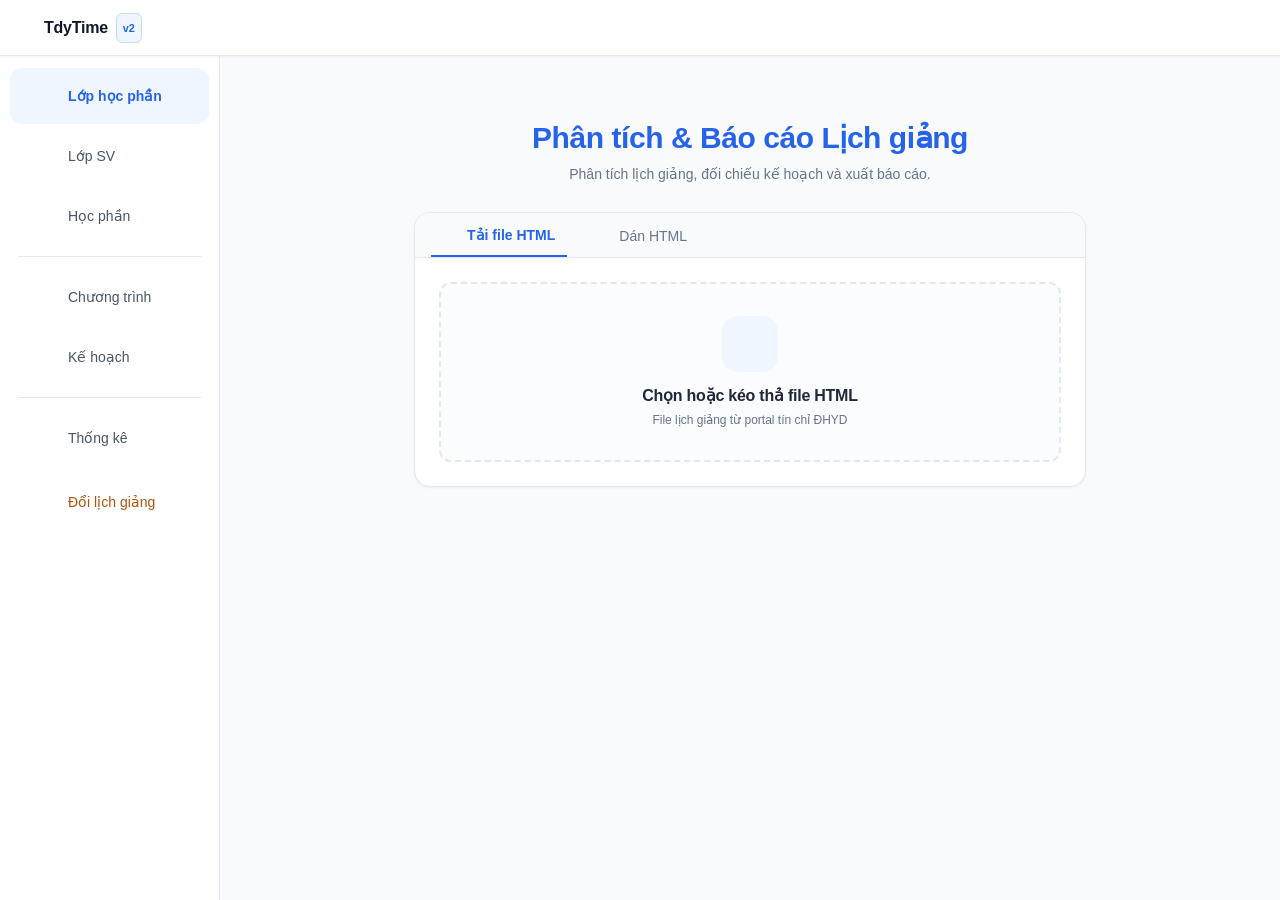
==== index.html @ 6b24b08f "v02" ====
<!DOCTYPE html>
<html class="light" lang="vi">
<head>
<meta charset="utf-8">
<meta content="width=device-width, initial-scale=1.0" name="viewport">
<title>TdyTime - Phân tích & Báo cáo Lịch giảng</title>
<!-- Content-Security-Policy (SEC-04): Zero External CDN Execution -->
<meta http-equiv="Content-Security-Policy" content="default-src 'self'; script-src 'self' 'unsafe-inline' 'unsafe-eval'; style-src 'self' 'unsafe-inline' https://fonts.googleapis.com; font-src 'self' data: https://fonts.gstatic.com; img-src 'self' data: blob:; connect-src 'self' blob:; object-src 'none'; base-uri 'self';">
<!-- SheetJS for Excel export/import (Local Offline) -->
<script src="vendor/xlsx.full.min.js"></script>
<!-- ExcelJS for Styled Excel export (Local Offline) -->
<script src="vendor/exceljs.min.js"></script>
<!-- Lucide Icons (Local Offline Standard) -->
<script src="vendor/lucide.min.js"></script>
<link href="https://fonts.googleapis.com/css2?family=Material+Symbols+Outlined:wght,FILL@100..700,0..1&display=swap" rel="stylesheet">
<!-- TdyTime Native Typography: Be Vietnam Pro + Montserrat + JetBrains Mono -->
<link href="https://fonts.googleapis.com/css2?family=Be+Vietnam+Pro:wght@400;500;600;700&family=Montserrat:wght@500;600;700;800&family=JetBrains+Mono:wght@400;500&display=swap" rel="stylesheet">
<!-- Compiled Tailwind CSS (PERF-01: Zero-JIT Offline) -->
<link rel="stylesheet" href="css/tailwind.min.css">
<link rel="stylesheet" href="css/style.css">
</head>
<body class="bg-slate-50 dark:bg-slate-950 min-h-screen flex flex-col text-slate-800 dark:text-slate-100 sidebar-expanded antialiased" id="app-body">
<!-- Top Navigation Header (h-14, 56px) -->
<header class="bg-white dark:bg-slate-900 h-14 w-full sticky top-0 z-50 border-b border-slate-200 dark:border-slate-800 shadow-sm flex justify-between items-center px-4">
    <div class="flex items-center gap-3 h-full">
        <button class="p-2 rounded-full hover:bg-slate-100 dark:hover:bg-slate-800 text-slate-500 transition-colors focus-visible:ring-2 focus-visible:ring-blue-500 focus-visible:outline-none" aria-label="Thu gọn hoặc mở rộng thanh điều hướng" onclick="document.getElementById('app-body').classList.toggle('sidebar-expanded'); document.getElementById('app-body').classList.toggle('sidebar-collapsed');">
            <i data-lucide="menu" class="w-5 h-5" aria-hidden="true"></i>
        </button>
        <div class="flex items-center gap-2">
            <span class="font-heading font-bold text-slate-900 dark:text-white tracking-tight whitespace-nowrap text-base flex items-center gap-2">
                TdyTime <span class="bg-blue-50 dark:bg-blue-950/60 text-blue-600 dark:text-blue-400 text-[11px] px-1.5 py-0.5 rounded-md font-semibold border border-blue-200 dark:border-blue-900">v2</span>
            </span>
        </div>
    </div>
    
    <div class="flex items-center">
        <div class="flex items-center gap-2 header-info pl-2" id="headerInfo" style="display: none;">
            <span class="text-xs text-slate-700 dark:text-slate-200 bg-slate-100 dark:bg-slate-800 px-2.5 py-1 rounded-lg border border-slate-200 dark:border-slate-700 font-semibold hidden sm:inline" id="headerTeacherName">GV: --</span>
            <span class="text-xs text-emerald-700 dark:text-emerald-400 bg-emerald-50 dark:bg-emerald-950/40 px-2.5 py-1 rounded-lg border border-emerald-200 dark:border-emerald-800 font-medium hidden sm:inline" id="headerSemesterText">Năm học: -- • HK--</span>
        </div>
    </div>

    <div class="flex items-center gap-2 shrink-0">
        <button class="p-2 rounded-full hover:bg-slate-100 dark:hover:bg-slate-800 text-slate-500 dark:text-slate-400 transition-colors active:scale-95 duration-150 focus-visible:ring-2 focus-visible:ring-blue-500 focus-visible:outline-none" aria-label="Chuyển đổi giao diện sáng/tối" onclick="document.documentElement.classList.toggle('dark')">
            <i data-lucide="moon" class="w-5 h-5 dark:hidden" aria-hidden="true"></i>
            <i data-lucide="sun" class="w-5 h-5 hidden dark:block" aria-hidden="true"></i>
        </button>
    </div>
</header>

<!-- Main Layout -->
<div class="flex-grow flex w-full max-w-full overflow-hidden">
    <!-- Sidebar (Strict Vertical Icon Alignment, Delta X = 0px) -->
    <aside class="sidebar bg-white dark:bg-slate-900 border-r border-slate-200 dark:border-slate-800 flex flex-col shrink-0 overflow-hidden relative z-20 py-3 justify-between" aria-label="Điều hướng chính">
        <nav class="flex flex-col gap-1 overflow-y-auto flex-1 min-h-0 px-2.5 custom-scrollbar" id="sideListContainer">
            <a class="nav-item text-slate-600 dark:text-slate-400 group active mode-tab focus-visible:ring-2 focus-visible:ring-blue-500 focus-visible:outline-none" data-mode="classes" href="#" title="Lớp học phần">
                <div class="icon-box"><i data-lucide="layers" class="w-5 h-5" aria-hidden="true"></i></div>
                <span class="sidebar-text">Lớp học phần</span>
            </a>
            <a class="nav-item text-slate-600 dark:text-slate-400 group mode-tab focus-visible:ring-2 focus-visible:ring-blue-500 focus-visible:outline-none" data-mode="students" href="#" title="Lớp SV">
                <div class="icon-box"><i data-lucide="users" class="w-5 h-5" aria-hidden="true"></i></div>
                <span class="sidebar-text">Lớp SV</span>
            </a>
            <a class="nav-item text-slate-600 dark:text-slate-400 group mode-tab focus-visible:ring-2 focus-visible:ring-blue-500 focus-visible:outline-none" data-mode="subjects" href="#" title="Học phần">
                <div class="icon-box"><i data-lucide="book-open" class="w-5 h-5" aria-hidden="true"></i></div>
                <span class="sidebar-text">Học phần</span>
            </a>
            
            <div class="my-2 border-t border-slate-200 dark:border-slate-800 mx-2"></div>
            
            <a class="nav-item text-slate-600 dark:text-slate-400 group mode-tab focus-visible:ring-2 focus-visible:ring-blue-500 focus-visible:outline-none" data-mode="curriculum" href="#" title="Chương trình">
                <div class="icon-box"><i data-lucide="graduation-cap" class="w-5 h-5" aria-hidden="true"></i></div>
                <span class="sidebar-text">Chương trình</span>
            </a>
            <a class="nav-item text-slate-600 dark:text-slate-400 group mode-tab focus-visible:ring-2 focus-visible:ring-blue-500 focus-visible:outline-none" data-mode="schedule" href="#" title="Kế hoạch">
                <div class="icon-box"><i data-lucide="calendar-check" class="w-5 h-5" aria-hidden="true"></i></div>
                <span class="sidebar-text">Kế hoạch</span>
            </a>
            
            <div class="my-2 border-t border-slate-200 dark:border-slate-800 mx-2"></div>
            
            <a class="nav-item text-slate-600 dark:text-slate-400 group mode-tab focus-visible:ring-2 focus-visible:ring-blue-500 focus-visible:outline-none" data-mode="statistics" href="#" title="Thống kê">
                <div class="icon-box"><i data-lucide="bar-chart-3" class="w-5 h-5" aria-hidden="true"></i></div>
                <span class="sidebar-text">Thống kê</span>
            </a>

            <!-- Reset Button ngay dưới nút Thống kê -->
            <button class="nav-item text-amber-700 hover:bg-amber-50 dark:text-amber-400 dark:hover:bg-amber-950/40 font-medium text-sm hidden focus-visible:ring-2 focus-visible:ring-amber-500 focus-visible:outline-none mt-1" id="btnResetFile" aria-label="Đổi file lịch giảng khác" title="Đổi lịch giảng">
                <div class="icon-box"><i data-lucide="refresh-cw" class="w-5 h-5" aria-hidden="true"></i></div>
                <span class="sidebar-text">Đổi lịch giảng</span>
            </button>
        </nav>
    </aside>

    <!-- Sub-menu (Column 2) -->
    <aside id="subMenuPanel" class="w-[340px] flex-shrink-0 border-r border-slate-200 dark:border-slate-800 bg-white dark:bg-slate-900 hidden flex-col h-screen overflow-hidden" aria-label="Danh sách phân mục">
        <div class="p-4 border-b border-slate-200 dark:border-slate-800 shrink-0">
            <h2 id="subMenuTitle" class="font-heading font-bold text-base text-slate-800 dark:text-slate-100 line-clamp-1 text-balance">Danh sách</h2>
        </div>
        <div id="subMenuList" class="flex-1 overflow-y-auto p-3 flex flex-col gap-1.5 custom-scrollbar">
            <!-- Sub-menu items injected via JS -->
        </div>
    </aside>

    <!-- Workspace (Column 3) -->
    <main class="flex-1 overflow-y-auto bg-slate-50 dark:bg-slate-950 p-6 flex flex-col gap-4 relative z-0 custom-scrollbar">
        <!-- Hidden container for dynamic list (to prevent JS errors) -->
        <div id="dynamicSidebarList" style="display: none;"></div>
        
        <!-- Upload Section -->
        <section id="uploadSection" class="w-full max-w-2xl mx-auto flex flex-col gap-6 mt-10">
            <div class="text-center mb-1">
                <h1 class="text-2xl md:text-3xl font-bold font-heading text-blue-600 dark:text-blue-400 text-balance tracking-tight">Phân tích & Báo cáo Lịch giảng</h1>
                <p class="text-slate-500 dark:text-slate-400 mt-2 text-sm text-balance">Phân tích lịch giảng, đối chiếu kế hoạch và xuất báo cáo.</p>
            </div>
            
            <!-- Banner quay lại nếu bấm nhầm Đổi lịch giảng -->
            <div id="bannerReturnToActive" class="hidden p-3.5 bg-blue-50 dark:bg-blue-950/40 border border-blue-200 dark:border-blue-900 rounded-2xl flex items-center justify-between gap-3">
                <div class="flex items-center gap-2.5 text-xs text-blue-800 dark:text-blue-300">
                    <i data-lucide="info" class="w-4 h-4 text-blue-600 dark:text-blue-400 shrink-0"></i>
                    <span>Lịch giảng hiện tại vẫn được giữ an toàn. Bạn có thể nhấn nút bên phải hoặc chọn tab ở thanh bên để quay lại.</span>
                </div>
                <button id="btnReturnToActive" type="button" class="px-3.5 py-1.5 bg-blue-600 hover:bg-blue-700 text-white rounded-full text-xs font-semibold shrink-0 transition-colors shadow-sm flex items-center gap-1.5 focus-visible:ring-2 focus-visible:ring-blue-500 focus-visible:outline-none">
                    <i data-lucide="arrow-left" class="w-3.5 h-3.5"></i> Quay lại
                </button>
            </div>
            
            <div class="border border-slate-200 dark:border-slate-800 rounded-2xl bg-white dark:bg-slate-900 shadow-sm overflow-hidden">
                <div class="flex border-b border-slate-200 dark:border-slate-800 bg-slate-50 dark:bg-slate-900/50 px-4 pt-3 gap-4" role="tablist">
                    <button id="tabUploadFile" role="tab" aria-selected="true" class="font-semibold text-sm text-blue-600 dark:text-blue-400 border-b-2 border-blue-600 dark:border-blue-400 pb-2.5 px-3 flex items-center gap-2 focus-visible:ring-2 focus-visible:ring-blue-500 focus-visible:outline-none">
                        <i data-lucide="upload" class="w-4 h-4" aria-hidden="true"></i> Tải file HTML
                    </button>
                    <button id="tabPasteData" role="tab" aria-selected="false" class="font-medium text-sm text-slate-500 hover:text-blue-600 dark:text-slate-400 dark:hover:text-blue-400 pb-2.5 px-3 flex items-center gap-2 focus-visible:ring-2 focus-visible:ring-blue-500 focus-visible:outline-none">
                        <i data-lucide="clipboard" class="w-4 h-4" aria-hidden="true"></i> Dán HTML
                    </button>
                </div>
                
                <div class="p-6">
                    <!-- Panel: Upload File -->
                    <div id="panelUploadFile" role="button" tabindex="0" aria-label="Nhấn để tải lên tệp lịch giảng HTML" class="flex flex-col items-center justify-center p-8 border-2 border-dashed border-slate-200 dark:border-slate-700 hover:border-blue-500 dark:hover:border-blue-400 rounded-xl cursor-pointer transition-colors bg-slate-50/50 dark:bg-slate-900/50 focus-visible:ring-2 focus-visible:ring-blue-500 focus-visible:outline-none" onclick="document.getElementById('fileInput').click()">
                        <input type="file" id="fileInput" class="hidden" accept=".html,.htm" aria-label="Tải lên tệp lịch giảng HTML">
                        <div class="w-14 h-14 rounded-2xl bg-blue-50 dark:bg-blue-950/60 text-blue-600 dark:text-blue-400 flex items-center justify-center mb-3">
                            <i data-lucide="file-code" class="w-8 h-8" aria-hidden="true"></i>
                        </div>
                        <h3 class="font-heading font-bold text-base text-slate-800 dark:text-slate-100 mb-1 text-balance">Chọn hoặc kéo thả file HTML</h3>
                        <p class="text-xs text-slate-500 dark:text-slate-400 text-balance">File lịch giảng từ portal tín chỉ ĐHYD</p>
                    </div>

                    <!-- Panel: Paste Data -->
                    <div id="panelPasteData" class="hidden flex flex-col">
                        <label for="txtPasteHtml" class="sr-only">Nội dung mã nguồn HTML lịch giảng</label>
                        <textarea id="txtPasteHtml" aria-label="Dán mã nguồn HTML lịch giảng" spellcheck="false" autocomplete="off" class="w-full h-48 p-3 rounded-xl border border-slate-200 dark:border-slate-700 text-sm focus:ring-2 focus:ring-blue-500 focus:border-blue-500 font-mono bg-white dark:bg-slate-900 text-slate-800 dark:text-slate-100" placeholder="Dán HTML từ portal (Ctrl+A → Ctrl+C)…"></textarea>
                        <div class="mt-4 flex justify-end">
                            <button id="btnProcessPaste" class="px-5 py-2.5 bg-blue-600 hover:bg-blue-700 text-white rounded-full text-sm font-semibold flex items-center gap-2 transition-colors focus-visible:ring-2 focus-visible:ring-blue-500 focus-visible:outline-none shadow-sm">
                                <i data-lucide="sparkles" class="w-4 h-4" aria-hidden="true"></i> Phân tích lịch giảng
                            </button>
                        </div>
                    </div>
                </div>
            </div>
        </section>

        <!-- Workspace Container (Shown after upload) -->
        <div id="workspaceContainer" class="hidden flex-col gap-6 h-full">

            <!-- View 1: Schedule Tables (Classes, Students, Subjects) -->
            <div id="classScheduleView" class="hidden flex-col h-full w-full">
                <div class="overflow-auto flex-grow w-full pb-8 custom-scrollbar">
                    <div id="scheduleTablesContainer" class="flex flex-col gap-6">
                        <!-- Injected via JS -->
                    </div>
                </div>
            </div>
            
            <!-- Curriculum View (Tab 4) -->
            <!-- Curriculum View (Tab 4) -->
            <div id="curriculumView" class="hidden flex-col gap-6 w-full max-w-6xl mx-auto">
                
                <!-- Context Header: Thông tin & Nút tiện ích -->
                <div class="bg-gradient-to-r from-blue-50/80 via-white to-slate-50/80 dark:from-slate-900 dark:via-slate-900 dark:to-slate-800/80 border border-blue-100 dark:border-slate-800 rounded-2xl p-4 shadow-sm flex flex-col md:flex-row md:items-center justify-between gap-3">
                    <div class="flex items-start md:items-center gap-3">
                        <div class="w-10 h-10 rounded-xl bg-blue-600/10 text-blue-600 dark:bg-blue-400/10 dark:text-blue-400 flex items-center justify-center shrink-0">
                            <i data-lucide="book-open" class="w-5 h-5" aria-hidden="true"></i>
                        </div>
                        <div>
                            <h2 class="font-heading font-bold text-base text-slate-900 dark:text-white">Đối chiếu Chương trình khung</h2>
                            <p class="text-xs text-slate-500 dark:text-slate-400">Nạp đề cương bài học để đối chiếu và liên kết với các học phần trong lịch giảng.</p>
                        </div>
                    </div>
                    <div class="flex items-center gap-2 shrink-0">
                        <button id="btnLoadDemoSyllabus" class="py-1.5 px-3.5 bg-white dark:bg-slate-800 hover:bg-blue-50 dark:hover:bg-slate-700 text-blue-600 dark:text-blue-400 border border-blue-200 dark:border-blue-900/60 rounded-full font-medium text-xs flex items-center gap-1.5 transition-all shadow-2xs active:scale-95 focus-visible:ring-2 focus-visible:ring-blue-500 focus-visible:outline-none" title="Nạp dữ liệu chương trình khung mẫu để kiểm tra nhanh">
                            <i data-lucide="sparkles" class="w-3.5 h-3.5" aria-hidden="true"></i> Nạp dữ liệu mẫu
                        </button>
                        <button id="btnDownloadSyllabusTemplate" class="py-1.5 px-3.5 bg-white dark:bg-slate-800 hover:bg-slate-50 dark:hover:bg-slate-700 text-slate-700 dark:text-slate-300 border border-slate-200 dark:border-slate-700 rounded-full font-medium text-xs flex items-center gap-1.5 transition-all shadow-2xs active:scale-95 focus-visible:ring-2 focus-visible:ring-blue-500 focus-visible:outline-none" title="Tải mẫu bảng Excel chương trình khung">
                            <i data-lucide="download" class="w-3.5 h-3.5" aria-hidden="true"></i> Tải file mẫu
                        </button>
                    </div>
                </div>

                <!-- Subject Pills: Các học phần trong lịch giảng cần khớp -->
                <div class="bg-white dark:bg-slate-900 border border-slate-200 dark:border-slate-800 rounded-2xl p-4 shadow-sm flex flex-col gap-2">
                    <div class="flex items-center justify-between">
                        <span class="text-xs font-semibold text-slate-700 dark:text-slate-300 uppercase tracking-wider font-heading flex items-center gap-1.5">
                            <i data-lucide="layers" class="w-3.5 h-3.5 text-blue-600 dark:text-blue-400"></i> Học phần cần liên kết từ Lịch giảng
                        </span>
                        <span class="text-[11px] text-slate-400 dark:text-slate-500">Tự động nhận diện từ file đã tải</span>
                    </div>
                    <div id="timetableSubjectsPillList" class="flex flex-wrap items-center gap-2 pt-1">
                        <!-- Injected via JS: Chips of subjects -->
                    </div>
                </div>

                <!-- Data Input Editor Card -->
                <div class="bg-white dark:bg-slate-900 border border-slate-200 dark:border-slate-800 rounded-2xl shadow-sm overflow-hidden flex flex-col">
                    <!-- Editor Header Toolbar -->
                    <div class="px-4 py-2.5 bg-slate-50 dark:bg-slate-800/60 border-b border-slate-200 dark:border-slate-800 flex flex-wrap justify-between items-center gap-2">
                        <div class="flex items-center gap-2">
                            <span class="text-xs font-semibold text-slate-700 dark:text-slate-300">Cấu trúc các cột dán từ Excel:</span>
                            <div class="hidden sm:flex items-center gap-1 text-[11px] font-mono">
                                <span class="px-1.5 py-0.5 rounded bg-white dark:bg-slate-700 border border-slate-200 dark:border-slate-600 text-slate-600 dark:text-slate-300 font-num">STT</span>
                                <span class="text-slate-400">→</span>
                                <span class="px-1.5 py-0.5 rounded bg-white dark:bg-slate-700 border border-slate-200 dark:border-slate-600 text-slate-600 dark:text-slate-300">Tên bài học</span>
                                <span class="text-slate-400">→</span>
                                <span class="px-1.5 py-0.5 rounded bg-white dark:bg-slate-700 border border-slate-200 dark:border-slate-600 text-slate-600 dark:text-slate-300 font-num">LT</span>
                                <span class="text-slate-400">→</span>
                                <span class="px-1.5 py-0.5 rounded bg-white dark:bg-slate-700 border border-slate-200 dark:border-slate-600 text-slate-600 dark:text-slate-300 font-num">TH</span>
                                <span class="text-slate-400">→</span>
                                <span class="px-1.5 py-0.5 rounded bg-white dark:bg-slate-700 border border-slate-200 dark:border-slate-600 text-slate-600 dark:text-slate-300 font-num">Tổng</span>
                            </div>
                        </div>
                        <span id="syllabusLineCount" class="text-xs text-slate-400 dark:text-slate-500 font-num">0 dòng dữ liệu</span>
                    </div>

                    <!-- Textarea -->
                    <div class="relative">
                        <label for="txtPasteSyllabusGlobal" class="sr-only">Nội dung chương trình khung</label>
                        <textarea id="txtPasteSyllabusGlobal" aria-label="Dán dữ liệu chương trình khung từ Excel" spellcheck="false" autocomplete="off" class="w-full h-44 p-4 text-xs font-mono bg-slate-50/30 dark:bg-slate-950/40 text-slate-800 dark:text-slate-100 focus:outline-none focus:bg-white dark:focus:bg-slate-900 border-none transition-colors custom-scrollbar" placeholder="Dán bảng dữ liệu từ Excel vào đây...
Ví dụ:
Dịch tễ học - Thực hành Nghiên cứu khoa học
1	Bài 1. Đại cương về dịch tễ học	4	0	4
2	Bài 2. Các chỉ số thường dùng trong dịch tễ học	4	0	4
3	Bài 3. Thiết kế nghiên cứu và chọn mẫu	6	10	16"></textarea>
                    </div>

                    <!-- Editor Footer Toolbar -->
                    <div class="px-4 py-3 bg-white dark:bg-slate-900 border-t border-slate-200 dark:border-slate-800 flex flex-wrap justify-between items-center gap-3">
                        <p class="text-xs text-slate-500 dark:text-slate-400 flex items-center gap-1.5">
                            <i data-lucide="info" class="w-4 h-4 text-blue-500 shrink-0" aria-hidden="true"></i>
                            <span>Chọn bảng trong Excel, nhấn <kbd class="px-1.5 py-0.5 rounded bg-slate-100 dark:bg-slate-800 border border-slate-200 dark:border-slate-700 font-mono text-[10px]">Ctrl+C</kbd> rồi dán vào ô trên.</span>
                        </p>
                        <div class="flex items-center gap-2">
                            <button id="btnClearSyllabusText" class="px-3.5 py-2 text-xs font-medium text-slate-600 dark:text-slate-400 hover:text-slate-900 dark:hover:text-white rounded-full hover:bg-slate-100 dark:hover:bg-slate-800 transition-colors focus-visible:ring-2 focus-visible:ring-blue-500 focus-visible:outline-none">
                                Xóa nội dung
                            </button>
                            <button id="btnProcessSyllabusGlobal" class="py-2 px-5 bg-blue-600 hover:bg-blue-700 text-white rounded-full font-semibold text-xs flex items-center gap-1.5 transition-all shadow-sm active:scale-95 focus-visible:ring-2 focus-visible:ring-blue-500 focus-visible:outline-none">
                                <i data-lucide="sparkles" class="w-4 h-4" aria-hidden="true"></i> Phân tích & Nạp chương trình khung
                            </button>
                        </div>
                    </div>
                </div>
                
                <!-- List of parsed curriculums -->
                <div id="curriculumListContainer" class="flex flex-col gap-6 hidden">
                    <!-- Bảng 1: Các học phần và Liên kết chương trình khung -->
                    <div id="table1Container" class="bg-white dark:bg-slate-900 border border-slate-200 dark:border-slate-800 rounded-2xl shadow-sm overflow-hidden">
                        <div class="p-4 bg-slate-50/80 dark:bg-slate-800/50 border-b border-slate-200 dark:border-slate-800 flex flex-wrap justify-between items-center gap-3">
                            <div>
                                <h3 class="font-heading font-bold text-sm text-slate-800 dark:text-slate-100 flex items-center gap-2 text-balance">
                                    <i data-lucide="repeat" class="w-4 h-4 text-blue-600 dark:text-blue-400" aria-hidden="true"></i> Bảng 1. Đối chiếu học phần & chương trình khung
                                </h3>
                                <p class="text-xs text-slate-500 dark:text-slate-400 mt-0.5">Tự động nhận diện chữ viết tắt và gợi ý CTK phù hợp nhất. Có thể điều chỉnh thủ công.</p>
                            </div>
                            <span id="linkSummaryBadge" aria-live="polite" class="badge-semantic badge-saved text-xs font-num font-semibold"></span>
                        </div>
                        <div class="overflow-x-auto w-full">
                            <table class="w-full text-left border-collapse text-xs">
                                <thead class="bg-slate-100/80 dark:bg-slate-800/60 text-slate-600 dark:text-slate-300 font-semibold text-[11px] uppercase tracking-wider border-b border-slate-200 dark:border-slate-800">
                                    <tr>
                                        <th class="py-2.5 px-3 w-12 text-center font-num">STT</th>
                                        <th class="py-2.5 px-3 w-52">Học phần (Lịch giảng)</th>
                                        <th class="py-2.5 px-3">Chương trình khung liên kết</th>
                                        <th class="py-2.5 px-3 w-36 text-center">Độ khớp</th>
                                        <th class="py-2.5 px-3 w-16 text-center font-num">LT</th>
                                        <th class="py-2.5 px-3 w-16 text-center font-num">TH</th>
                                        <th class="py-2.5 px-3 w-16 text-center font-num">Tổng</th>
                                    </tr>
                                </thead>
                                <tbody id="table1Body" class="divide-y divide-slate-100 dark:divide-slate-800/60 bg-white dark:bg-slate-900 text-slate-700 dark:text-slate-300">
                                    <!-- Injected via JS -->
                                </tbody>
                            </table>
                        </div>
                    </div>

                    <!-- Bảng 2: Các học phần trong chương trình khung chưa có trong lịch giảng -->
                    <div id="table2Container" class="bg-white dark:bg-slate-900 border border-slate-200 dark:border-slate-800 rounded-2xl shadow-sm overflow-hidden hidden">
                        <div class="p-4 bg-slate-50/80 dark:bg-slate-800/50 border-b border-slate-200 dark:border-slate-800">
                            <h3 class="font-heading font-bold text-sm text-slate-700 dark:text-slate-300 flex items-center gap-2 text-balance">
                                <i data-lucide="info" class="w-4 h-4 text-amber-500" aria-hidden="true"></i> Bảng 2. Chương trình khung chưa có trong lịch giảng kỳ này
                            </h3>
                            <p class="text-xs text-slate-500 dark:text-slate-400 mt-0.5">Các môn học trong CTK đã nạp nhưng không có phân công dạy trong kỳ hiện tại.</p>
                        </div>
                        <div class="overflow-x-auto w-full">
                            <table class="w-full text-left border-collapse text-xs">
                                <thead class="bg-slate-100/80 dark:bg-slate-800/60 text-slate-600 dark:text-slate-300 font-semibold text-[11px] uppercase tracking-wider border-b border-slate-200 dark:border-slate-800">
                                    <tr>
                                        <th class="py-2.5 px-3 w-12 text-center font-num">STT</th>
                                        <th class="py-2.5 px-3">Tên học phần CTK</th>
                                        <th class="py-2.5 px-3 w-20 text-center font-num">Số bài</th>
                                        <th class="py-2.5 px-3 w-16 text-center font-num">LT</th>
                                        <th class="py-2.5 px-3 w-16 text-center font-num">TH</th>
                                        <th class="py-2.5 px-3 w-16 text-center font-num">Tổng</th>
                                    </tr>
                                </thead>
                                <tbody id="table2Body" class="divide-y divide-slate-100 dark:divide-slate-800/60 bg-white dark:bg-slate-900 text-slate-600 dark:text-slate-400">
                                    <!-- Injected via JS -->
                                </tbody>
                            </table>
                        </div>
                    </div>
                </div>
            </div>

            <!-- Mapping View (Tab 5) -->
            <div id="mappingView" class="hidden flex-col gap-4 w-full">
                <div class="flex flex-col md:flex-row md:items-center justify-between mb-2 gap-3">
                    <div>
                        <h2 class="text-xl font-heading font-bold text-slate-900 dark:text-white text-balance">Kế hoạch giảng dạy chi tiết</h2>
                        <p id="mappingStatusText" aria-live="polite" class="text-slate-500 dark:text-slate-400 text-xs mt-0.5">Sẵn sàng khớp kế hoạch.</p>
                    </div>
                    <div class="flex items-center gap-2">
                        <button id="btnRunMapping" class="btn bg-blue-600 hover:bg-blue-700 text-white px-4 py-2 rounded-full text-xs font-semibold flex items-center shadow-sm disabled:opacity-50 disabled:cursor-not-allowed transition-all active:scale-95 focus-visible:ring-2 focus-visible:ring-blue-500 focus-visible:outline-none" title="Khớp lại kế hoạch bài giảng">
                            <i data-lucide="refresh-cw" class="w-4 h-4 mr-1.5" aria-hidden="true"></i> Khớp lại kế hoạch
                        </button>
                        <button id="btnExportAllMapped" class="btn bg-emerald-600 hover:bg-emerald-700 text-white px-4 py-2 rounded-full text-xs font-semibold flex items-center shadow-sm transition-all active:scale-95 focus-visible:ring-2 focus-visible:ring-emerald-500 focus-visible:outline-none" title="Xuất toàn bộ kế hoạch ra file Excel">
                            <i data-lucide="file-spreadsheet" class="w-4 h-4 mr-1.5" aria-hidden="true"></i> Xuất toàn bộ (Excel)
                        </button>
                    </div>
                </div>
                <div id="mappingResultsContainer" class="flex flex-col gap-6 w-full"></div>
            </div>

            <!-- Statistics View (Tab 6) -->
            <div id="statisticsView" class="hidden flex-col gap-6 w-full max-w-6xl mx-auto">
                <div id="statisticsContainer" class="flex flex-col gap-6 w-full">
                    <!-- Injected dynamically via StatisticsView.js -->
                </div>
            </div>

        </div>

    </main>

</div>

<!-- Main App Bundle (ES6 Modules) -->
<script type="module" src="js/main.js"></script>
</body>
</html>
---- css/style.css ----
/* ==========================================================================
   TdyTime V2 — Production Stylesheet
   Faithful recreation of TdyTime Original Design System (_GH)
   - Slate & Classic Blue Palette
   - Be Vietnam Pro (Vietnamese native) + Montserrat (Heading & Numbers)
   - Zero-Jank Sidebar Engine: 40.0px Strict Icon Alignment (Delta X = 0px)
   - Semantic Gradient Dots & Custom Scrollbars
   ========================================================================== */

:root {
    --font-heading: 'Montserrat', sans-serif;
    --font-body: 'Be Vietnam Pro', -apple-system, BlinkMacSystemFont, "Segoe UI", Roboto, sans-serif;
    --font-mono: 'JetBrains Mono', monospace;

    /* Sidebar Geometry */
    --sidebar-collapsed-width: 80px;  /* w-20 */
    --sidebar-expanded-width: 220px;
    --sidebar-icon-center: 40px;      /* 10px (nav-px) + 10px (item-px) + 20px (half-icon) = 40px */

    /* Adaptive Semantic Gradient Tokens */
    --semantic-morning-from: #22d3ee;   /* cyan-400 */
    --semantic-morning-to: #0891b2;     /* cyan-600 */
    --semantic-afternoon-from: #fb923c; /* orange-400 */
    --semantic-afternoon-to: #ea580c;   /* orange-600 */
    --semantic-evening-from: #818cf8;   /* indigo-400 */
    --semantic-evening-to: #4f46e5;     /* indigo-600 */
    --semantic-success-from: #34d399;   /* emerald-400 */
    --semantic-success-to: #059669;     /* emerald-600 */
    --semantic-warning-from: #fbbf24;   /* amber-400 */
    --semantic-warning-to: #d97706;     /* amber-600 */
    --semantic-danger-from: #f87171;    /* red-400 */
    --semantic-danger-to: #dc2626;      /* red-600 */
}

body {
    font-family: var(--font-body);
    text-rendering: optimizeLegibility;
    -webkit-font-smoothing: antialiased;
    -moz-osx-font-smoothing: grayscale;
}

h1, h2, h3, h4, .font-heading {
    font-family: var(--font-heading);
    letter-spacing: -0.015em;
}

.font-num {
    font-family: var(--font-heading);
    font-variant-numeric: tabular-nums;
}

.tabular-numbers {
    font-variant-numeric: tabular-nums;
}

/* --------------------------------------------------------------------------
   SIDEBAR STRICT ALIGNMENT ENGINE (0-Jank, Delta X = 0.0px)
   -------------------------------------------------------------------------- */

.sidebar {
    transition: width 150ms cubic-bezier(0.4, 0, 0.2, 1);
    will-change: width;
}

.sidebar-expanded .sidebar {
    width: var(--sidebar-expanded-width);
}

.sidebar-collapsed .sidebar {
    width: var(--sidebar-collapsed-width);
}

/* Nav Item Base - Giữ nguyên padding & layout bất kể co hay mở */
.nav-item {
    display: flex;
    align-items: center;
    width: 100%;
    padding: 8px 10px;
    border-radius: 12px;
    font-size: 14px;
    font-weight: 500;
    transition: background-color 150ms ease, color 150ms ease;
    cursor: pointer;
    user-select: none;
}

/* Hộp bọc icon: Cố định 40px x 40px để tâm icon luôn ở vị trí 40px */
.nav-item .icon-box {
    width: 40px;
    height: 40px;
    display: flex;
    align-items: center;
    justify-content: center;
    flex-shrink: 0;
    /* TUYỆT ĐỐI KHÔNG CÓ ANIMATION HAY MARGIN SHIFT Ở ICON */
}

.nav-item .icon-box svg,
.nav-item .icon-box i,
.nav-item .material-symbols-outlined {
    font-size: 20px;
    width: 20px;
    height: 20px;
    line-height: 1;
}

/* Text nhãn của Sidebar */
.sidebar-text {
    margin-left: 8px;
    white-space: nowrap;
    overflow: hidden;
    text-overflow: ellipsis;
    transition: opacity 150ms ease-in-out, width 150ms ease-in-out;
}

.sidebar-collapsed .sidebar-text {
    opacity: 0;
    width: 0;
    margin-left: 0;
    pointer-events: none;
    visibility: hidden;
}

.sidebar-expanded .sidebar-text {
    opacity: 1;
    width: auto;
    visibility: visible;
}

/* Mode-tabs Active State (Chuẩn TdyTime Blue Accent) */
.nav-item.active {
    background-color: #eff6ff; /* blue-50 */
    color: #2563eb;           /* blue-600 */
    font-weight: 600;
}

.dark .nav-item.active {
    background-color: rgba(30, 58, 138, 0.35); /* blue-900/35 */
    color: #60a5fa;                           /* blue-400 */
}

/* Hover State */
.nav-item:not(.active):hover {
    background-color: #f1f5f9; /* slate-100 */
}

.dark .nav-item:not(.active):hover {
    background-color: #1e293b; /* slate-800 */
}

/* --------------------------------------------------------------------------
   SEMANTIC BADGES WITH GRADIENT DOTS (TdyTime Standard)
   -------------------------------------------------------------------------- */

.badge-semantic {
    display: inline-flex;
    align-items: center;
    gap: 6px;
    padding: 3px 8px;
    font-size: 11px;
    font-weight: 700;
    text-transform: uppercase;
    letter-spacing: 0.04em;
    border-radius: 8px;
    border-width: 1px;
    line-height: 1.2;
}

.badge-semantic .semantic-dot {
    width: 6px;
    height: 6px;
    border-radius: 9999px;
    flex-shrink: 0;
    box-shadow: 0 1px 2px rgba(0, 0, 0, 0.1);
}

/* Shift Morning */
.badge-shift-morning {
    background-color: #fffbeb;
    color: #b45309;
    border-color: #fde68a;
}
.dark .badge-shift-morning {
    background-color: rgba(120, 53, 15, 0.2);
    color: #fbbf24;
    border-color: rgba(180, 83, 9, 0.4);
}
.badge-shift-morning .semantic-dot {
    background: linear-gradient(to right, var(--semantic-morning-from), var(--semantic-morning-to));
}

/* Shift Afternoon */
.badge-shift-afternoon {
    background-color: #fff7ed;
    color: #c2410c;
    border-color: #fed7aa;
}
.dark .badge-shift-afternoon {
    background-color: rgba(154, 52, 18, 0.2);
    color: #fb923c;
    border-color: rgba(194, 65, 12, 0.4);
}
.badge-shift-afternoon .semantic-dot {
    background: linear-gradient(to right, var(--semantic-afternoon-from), var(--semantic-afternoon-to));
}

/* Shift Evening */
.badge-shift-evening {
    background-color: #eef2ff;
    color: #4338ca;
    border-color: #c7d2fe;
}
.dark .badge-shift-evening {
    background-color: rgba(49, 46, 129, 0.2);
    color: #818cf8;
    border-color: rgba(67, 56, 202, 0.4);
}
.badge-shift-evening .semantic-dot {
    background: linear-gradient(to right, var(--semantic-evening-from), var(--semantic-evening-to));
}

/* Matching Status Badges */
.badge-exact {
    background-color: #ecfdf5;
    color: #047857;
    border-color: #a7f3d0;
}
.dark .badge-exact {
    background-color: rgba(6, 78, 59, 0.25);
    color: #34d399;
    border-color: rgba(4, 120, 87, 0.4);
}
.badge-exact .semantic-dot {
    background: linear-gradient(to right, #10b981, #059669);
}

.badge-auto {
    background-color: #fefce8;
    color: #a16207;
    border-color: #fef08a;
}
.dark .badge-auto {
    background-color: rgba(113, 63, 18, 0.25);
    color: #facc15;
    border-color: rgba(161, 98, 7, 0.4);
}
.badge-auto .semantic-dot {
    background: linear-gradient(to right, #eab308, #ca8a04);
}

.badge-saved {
    background-color: #eff6ff;
    color: #1d4ed8;
    border-color: #bfdbfe;
}
.dark .badge-saved {
    background-color: rgba(30, 58, 138, 0.25);
    color: #60a5fa;
    border-color: rgba(29, 78, 216, 0.4);
}
.badge-saved .semantic-dot {
    background: linear-gradient(to right, #3b82f6, #2563eb);
}

.badge-unmapped {
    background-color: #f8fafc;
    color: #64748b;
    border-color: #e2e8f0;
}
.dark .badge-unmapped {
    background-color: rgba(30, 41, 59, 0.3);
    color: #94a3b8;
    border-color: rgba(51, 65, 85, 0.5);
}
.badge-unmapped .semantic-dot {
    background: linear-gradient(to right, #94a3b8, #64748b);
}

/* --------------------------------------------------------------------------
   CUSTOM SCROLLBAR (TdyTime Standard)
   -------------------------------------------------------------------------- */

.custom-scrollbar::-webkit-scrollbar {
    width: 5px;
    height: 5px;
}

.custom-scrollbar::-webkit-scrollbar-track {
    background: transparent;
}

.custom-scrollbar::-webkit-scrollbar-thumb {
    background-color: rgba(203, 213, 225, 0.6);
    border-radius: 9999px;
}

.dark .custom-scrollbar::-webkit-scrollbar-thumb {
    background-color: rgba(51, 65, 85, 0.6);
}

@media (max-width: 768px) {
    .custom-scrollbar::-webkit-scrollbar {
        display: none;
    }
}

/* Tôn trọng thiết lập giảm chuyển động của hệ điều hành */
@media (prefers-reduced-motion: reduce) {
    *, ::before, ::after {
        animation-duration: 0.01ms !important;
        animation-iteration-count: 1 !important;
        transition-duration: 0.01ms !important;
        scroll-behavior: auto !important;
    }
}
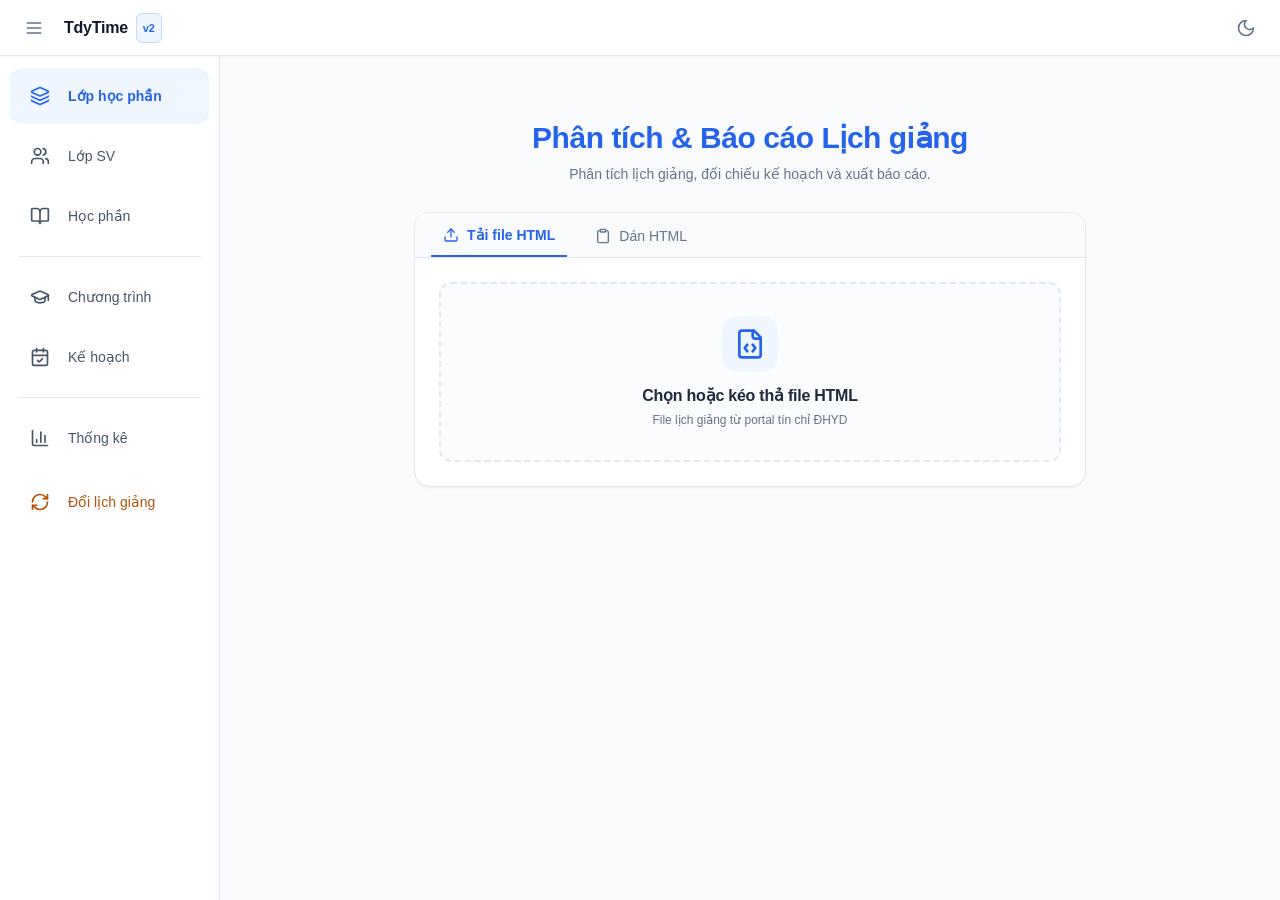
==== commit 1db6fa60: "0.2" ====
--- a/index.html
+++ b/index.html
@@ -10,9 +10,6 @@
 <script src="vendor/xlsx.full.min.js"></script>
 <!-- ExcelJS for Styled Excel export (Local Offline) -->
 <script src="vendor/exceljs.min.js"></script>
-<!-- Lucide Icons (Local Offline Standard) -->
-<script src="vendor/lucide.min.js"></script>
-<link href="https://fonts.googleapis.com/css2?family=Material+Symbols+Outlined:wght,FILL@100..700,0..1&display=swap" rel="stylesheet">
 <!-- TdyTime Native Typography: Be Vietnam Pro + Montserrat + JetBrains Mono -->
 <link href="https://fonts.googleapis.com/css2?family=Be+Vietnam+Pro:wght@400;500;600;700&family=Montserrat:wght@500;600;700;800&family=JetBrains+Mono:wght@400;500&display=swap" rel="stylesheet">
 <!-- Compiled Tailwind CSS (PERF-01: Zero-JIT Offline) -->
@@ -24,7 +21,7 @@
 <header class="bg-white dark:bg-slate-900 h-14 w-full sticky top-0 z-50 border-b border-slate-200 dark:border-slate-800 shadow-sm flex justify-between items-center px-4">
     <div class="flex items-center gap-3 h-full">
         <button class="p-2 rounded-full hover:bg-slate-100 dark:hover:bg-slate-800 text-slate-500 transition-colors focus-visible:ring-2 focus-visible:ring-blue-500 focus-visible:outline-none" aria-label="Thu gọn hoặc mở rộng thanh điều hướng" onclick="document.getElementById('app-body').classList.toggle('sidebar-expanded'); document.getElementById('app-body').classList.toggle('sidebar-collapsed');">
-            <i data-lucide="menu" class="w-5 h-5" aria-hidden="true"></i>
+            <svg xmlns="http://www.w3.org/2000/svg" class="lucide lucide-menu w-5 h-5" viewBox="0 0 24 24" fill="none" stroke="currentColor" stroke-width="2" stroke-linecap="round" stroke-linejoin="round" aria-hidden="true"><line x1="4" x2="20" y1="12" y2="12" /><line x1="4" x2="20" y1="6" y2="6" /><line x1="4" x2="20" y1="18" y2="18" /></svg>
         </button>
         <div class="flex items-center gap-2">
             <span class="font-heading font-bold text-slate-900 dark:text-white tracking-tight whitespace-nowrap text-base flex items-center gap-2">
@@ -42,8 +39,8 @@
 
     <div class="flex items-center gap-2 shrink-0">
         <button class="p-2 rounded-full hover:bg-slate-100 dark:hover:bg-slate-800 text-slate-500 dark:text-slate-400 transition-colors active:scale-95 duration-150 focus-visible:ring-2 focus-visible:ring-blue-500 focus-visible:outline-none" aria-label="Chuyển đổi giao diện sáng/tối" onclick="document.documentElement.classList.toggle('dark')">
-            <i data-lucide="moon" class="w-5 h-5 dark:hidden" aria-hidden="true"></i>
-            <i data-lucide="sun" class="w-5 h-5 hidden dark:block" aria-hidden="true"></i>
+            <svg xmlns="http://www.w3.org/2000/svg" class="lucide lucide-moon w-5 h-5 dark:hidden" viewBox="0 0 24 24" fill="none" stroke="currentColor" stroke-width="2" stroke-linecap="round" stroke-linejoin="round" aria-hidden="true"><path d="M12 3a6 6 0 0 0 9 9 9 9 0 1 1-9-9Z" /></svg>
+            <svg xmlns="http://www.w3.org/2000/svg" class="lucide lucide-sun w-5 h-5 hidden dark:block" viewBox="0 0 24 24" fill="none" stroke="currentColor" stroke-width="2" stroke-linecap="round" stroke-linejoin="round" aria-hidden="true"><circle cx="12" cy="12" r="4" /><path d="M12 2v2" /><path d="M12 20v2" /><path d="m4.93 4.93 1.41 1.41" /><path d="m17.66 17.66 1.41 1.41" /><path d="M2 12h2" /><path d="M20 12h2" /><path d="m6.34 17.66-1.41 1.41" /><path d="m19.07 4.93-1.41 1.41" /></svg>
         </button>
     </div>
 </header>
@@ -54,39 +51,39 @@
     <aside class="sidebar bg-white dark:bg-slate-900 border-r border-slate-200 dark:border-slate-800 flex flex-col shrink-0 overflow-hidden relative z-20 py-3 justify-between" aria-label="Điều hướng chính">
         <nav class="flex flex-col gap-1 overflow-y-auto flex-1 min-h-0 px-2.5 custom-scrollbar" id="sideListContainer">
             <a class="nav-item text-slate-600 dark:text-slate-400 group active mode-tab focus-visible:ring-2 focus-visible:ring-blue-500 focus-visible:outline-none" data-mode="classes" href="#" title="Lớp học phần">
-                <div class="icon-box"><i data-lucide="layers" class="w-5 h-5" aria-hidden="true"></i></div>
+                <div class="icon-box"><svg xmlns="http://www.w3.org/2000/svg" class="lucide lucide-layers w-5 h-5" viewBox="0 0 24 24" fill="none" stroke="currentColor" stroke-width="2" stroke-linecap="round" stroke-linejoin="round" aria-hidden="true"><path d="M12.83 2.18a2 2 0 0 0-1.66 0L2.6 6.08a1 1 0 0 0 0 1.83l8.58 3.91a2 2 0 0 0 1.66 0l8.58-3.9a1 1 0 0 0 0-1.83z" /><path d="M2 12a1 1 0 0 0 .58.91l8.6 3.91a2 2 0 0 0 1.65 0l8.58-3.9A1 1 0 0 0 22 12" /><path d="M2 17a1 1 0 0 0 .58.91l8.6 3.91a2 2 0 0 0 1.65 0l8.58-3.9A1 1 0 0 0 22 17" /></svg></div>
                 <span class="sidebar-text">Lớp học phần</span>
             </a>
             <a class="nav-item text-slate-600 dark:text-slate-400 group mode-tab focus-visible:ring-2 focus-visible:ring-blue-500 focus-visible:outline-none" data-mode="students" href="#" title="Lớp SV">
-                <div class="icon-box"><i data-lucide="users" class="w-5 h-5" aria-hidden="true"></i></div>
+                <div class="icon-box"><svg xmlns="http://www.w3.org/2000/svg" class="lucide lucide-users w-5 h-5" viewBox="0 0 24 24" fill="none" stroke="currentColor" stroke-width="2" stroke-linecap="round" stroke-linejoin="round" aria-hidden="true"><path d="M16 21v-2a4 4 0 0 0-4-4H6a4 4 0 0 0-4 4v2" /><circle cx="9" cy="7" r="4" /><path d="M22 21v-2a4 4 0 0 0-3-3.87" /><path d="M16 3.13a4 4 0 0 1 0 7.75" /></svg></div>
                 <span class="sidebar-text">Lớp SV</span>
             </a>
             <a class="nav-item text-slate-600 dark:text-slate-400 group mode-tab focus-visible:ring-2 focus-visible:ring-blue-500 focus-visible:outline-none" data-mode="subjects" href="#" title="Học phần">
-                <div class="icon-box"><i data-lucide="book-open" class="w-5 h-5" aria-hidden="true"></i></div>
+                <div class="icon-box"><svg xmlns="http://www.w3.org/2000/svg" class="lucide lucide-book-open w-5 h-5" viewBox="0 0 24 24" fill="none" stroke="currentColor" stroke-width="2" stroke-linecap="round" stroke-linejoin="round" aria-hidden="true"><path d="M12 7v14" /><path d="M3 18a1 1 0 0 1-1-1V4a1 1 0 0 1 1-1h5a4 4 0 0 1 4 4 4 4 0 0 1 4-4h5a1 1 0 0 1 1 1v13a1 1 0 0 1-1 1h-6a3 3 0 0 0-3 3 3 3 0 0 0-3-3z" /></svg></div>
                 <span class="sidebar-text">Học phần</span>
             </a>
             
             <div class="my-2 border-t border-slate-200 dark:border-slate-800 mx-2"></div>
             
             <a class="nav-item text-slate-600 dark:text-slate-400 group mode-tab focus-visible:ring-2 focus-visible:ring-blue-500 focus-visible:outline-none" data-mode="curriculum" href="#" title="Chương trình">
-                <div class="icon-box"><i data-lucide="graduation-cap" class="w-5 h-5" aria-hidden="true"></i></div>
+                <div class="icon-box"><svg xmlns="http://www.w3.org/2000/svg" class="lucide lucide-graduation-cap w-5 h-5" viewBox="0 0 24 24" fill="none" stroke="currentColor" stroke-width="2" stroke-linecap="round" stroke-linejoin="round" aria-hidden="true"><path d="M21.42 10.922a1 1 0 0 0-.019-1.838L12.83 5.18a2 2 0 0 0-1.66 0L2.6 9.08a1 1 0 0 0 0 1.832l8.57 3.908a2 2 0 0 0 1.66 0z" /><path d="M22 10v6" /><path d="M6 12.5V16a6 3 0 0 0 12 0v-3.5" /></svg></div>
                 <span class="sidebar-text">Chương trình</span>
             </a>
             <a class="nav-item text-slate-600 dark:text-slate-400 group mode-tab focus-visible:ring-2 focus-visible:ring-blue-500 focus-visible:outline-none" data-mode="schedule" href="#" title="Kế hoạch">
-                <div class="icon-box"><i data-lucide="calendar-check" class="w-5 h-5" aria-hidden="true"></i></div>
+                <div class="icon-box"><svg xmlns="http://www.w3.org/2000/svg" class="lucide lucide-calendar-check w-5 h-5" viewBox="0 0 24 24" fill="none" stroke="currentColor" stroke-width="2" stroke-linecap="round" stroke-linejoin="round" aria-hidden="true"><path d="M8 2v4" /><path d="M16 2v4" /><rect width="18" height="18" x="3" y="4" rx="2" /><path d="M3 10h18" /><path d="m9 16 2 2 4-4" /></svg></div>
                 <span class="sidebar-text">Kế hoạch</span>
             </a>
             
             <div class="my-2 border-t border-slate-200 dark:border-slate-800 mx-2"></div>
             
             <a class="nav-item text-slate-600 dark:text-slate-400 group mode-tab focus-visible:ring-2 focus-visible:ring-blue-500 focus-visible:outline-none" data-mode="statistics" href="#" title="Thống kê">
-                <div class="icon-box"><i data-lucide="bar-chart-3" class="w-5 h-5" aria-hidden="true"></i></div>
+                <div class="icon-box"><svg xmlns="http://www.w3.org/2000/svg" class="lucide lucide-bar-chart-3 w-5 h-5" viewBox="0 0 24 24" fill="none" stroke="currentColor" stroke-width="2" stroke-linecap="round" stroke-linejoin="round" aria-hidden="true"><path d="M3 3v16a2 2 0 0 0 2 2h16" /><path d="M18 17V9" /><path d="M13 17V5" /><path d="M8 17v-3" /></svg></div>
                 <span class="sidebar-text">Thống kê</span>
             </a>
 
             <!-- Reset Button ngay dưới nút Thống kê -->
             <button class="nav-item text-amber-700 hover:bg-amber-50 dark:text-amber-400 dark:hover:bg-amber-950/40 font-medium text-sm hidden focus-visible:ring-2 focus-visible:ring-amber-500 focus-visible:outline-none mt-1" id="btnResetFile" aria-label="Đổi file lịch giảng khác" title="Đổi lịch giảng">
-                <div class="icon-box"><i data-lucide="refresh-cw" class="w-5 h-5" aria-hidden="true"></i></div>
+                <div class="icon-box"><svg xmlns="http://www.w3.org/2000/svg" class="lucide lucide-refresh-cw w-5 h-5" viewBox="0 0 24 24" fill="none" stroke="currentColor" stroke-width="2" stroke-linecap="round" stroke-linejoin="round" aria-hidden="true"><path d="M3 12a9 9 0 0 1 9-9 9.75 9.75 0 0 1 6.74 2.74L21 8" /><path d="M21 3v5h-5" /><path d="M21 12a9 9 0 0 1-9 9 9.75 9.75 0 0 1-6.74-2.74L3 16" /><path d="M8 16H3v5" /></svg></div>
                 <span class="sidebar-text">Đổi lịch giảng</span>
             </button>
         </nav>
@@ -117,21 +114,21 @@
             <!-- Banner quay lại nếu bấm nhầm Đổi lịch giảng -->
             <div id="bannerReturnToActive" class="hidden p-3.5 bg-blue-50 dark:bg-blue-950/40 border border-blue-200 dark:border-blue-900 rounded-2xl flex items-center justify-between gap-3">
                 <div class="flex items-center gap-2.5 text-xs text-blue-800 dark:text-blue-300">
-                    <i data-lucide="info" class="w-4 h-4 text-blue-600 dark:text-blue-400 shrink-0"></i>
+                    <svg xmlns="http://www.w3.org/2000/svg" class="lucide lucide-info w-4 h-4 text-blue-600 dark:text-blue-400 shrink-0" viewBox="0 0 24 24" fill="none" stroke="currentColor" stroke-width="2" stroke-linecap="round" stroke-linejoin="round"><circle cx="12" cy="12" r="10" /><path d="M12 16v-4" /><path d="M12 8h.01" /></svg>
                     <span>Lịch giảng hiện tại vẫn được giữ an toàn. Bạn có thể nhấn nút bên phải hoặc chọn tab ở thanh bên để quay lại.</span>
                 </div>
                 <button id="btnReturnToActive" type="button" class="px-3.5 py-1.5 bg-blue-600 hover:bg-blue-700 text-white rounded-full text-xs font-semibold shrink-0 transition-colors shadow-sm flex items-center gap-1.5 focus-visible:ring-2 focus-visible:ring-blue-500 focus-visible:outline-none">
-                    <i data-lucide="arrow-left" class="w-3.5 h-3.5"></i> Quay lại
+                    <svg xmlns="http://www.w3.org/2000/svg" class="lucide lucide-arrow-left w-3.5 h-3.5" viewBox="0 0 24 24" fill="none" stroke="currentColor" stroke-width="2" stroke-linecap="round" stroke-linejoin="round"><path d="m12 19-7-7 7-7" /><path d="M19 12H5" /></svg> Quay lại
                 </button>
             </div>
             
             <div class="border border-slate-200 dark:border-slate-800 rounded-2xl bg-white dark:bg-slate-900 shadow-sm overflow-hidden">
                 <div class="flex border-b border-slate-200 dark:border-slate-800 bg-slate-50 dark:bg-slate-900/50 px-4 pt-3 gap-4" role="tablist">
                     <button id="tabUploadFile" role="tab" aria-selected="true" class="font-semibold text-sm text-blue-600 dark:text-blue-400 border-b-2 border-blue-600 dark:border-blue-400 pb-2.5 px-3 flex items-center gap-2 focus-visible:ring-2 focus-visible:ring-blue-500 focus-visible:outline-none">
-                        <i data-lucide="upload" class="w-4 h-4" aria-hidden="true"></i> Tải file HTML
+                        <svg xmlns="http://www.w3.org/2000/svg" class="lucide lucide-upload w-4 h-4" viewBox="0 0 24 24" fill="none" stroke="currentColor" stroke-width="2" stroke-linecap="round" stroke-linejoin="round" aria-hidden="true"><path d="M21 15v4a2 2 0 0 1-2 2H5a2 2 0 0 1-2-2v-4" /><polyline points="17 8 12 3 7 8" /><line x1="12" x2="12" y1="3" y2="15" /></svg> Tải file HTML
                     </button>
                     <button id="tabPasteData" role="tab" aria-selected="false" class="font-medium text-sm text-slate-500 hover:text-blue-600 dark:text-slate-400 dark:hover:text-blue-400 pb-2.5 px-3 flex items-center gap-2 focus-visible:ring-2 focus-visible:ring-blue-500 focus-visible:outline-none">
-                        <i data-lucide="clipboard" class="w-4 h-4" aria-hidden="true"></i> Dán HTML
+                        <svg xmlns="http://www.w3.org/2000/svg" class="lucide lucide-clipboard w-4 h-4" viewBox="0 0 24 24" fill="none" stroke="currentColor" stroke-width="2" stroke-linecap="round" stroke-linejoin="round" aria-hidden="true"><rect width="8" height="4" x="8" y="2" rx="1" ry="1" /><path d="M16 4h2a2 2 0 0 1 2 2v14a2 2 0 0 1-2 2H6a2 2 0 0 1-2-2V6a2 2 0 0 1 2-2h2" /></svg> Dán HTML
                     </button>
                 </div>
                 
@@ -140,7 +137,7 @@
                     <div id="panelUploadFile" role="button" tabindex="0" aria-label="Nhấn để tải lên tệp lịch giảng HTML" class="flex flex-col items-center justify-center p-8 border-2 border-dashed border-slate-200 dark:border-slate-700 hover:border-blue-500 dark:hover:border-blue-400 rounded-xl cursor-pointer transition-colors bg-slate-50/50 dark:bg-slate-900/50 focus-visible:ring-2 focus-visible:ring-blue-500 focus-visible:outline-none" onclick="document.getElementById('fileInput').click()">
                         <input type="file" id="fileInput" class="hidden" accept=".html,.htm" aria-label="Tải lên tệp lịch giảng HTML">
                         <div class="w-14 h-14 rounded-2xl bg-blue-50 dark:bg-blue-950/60 text-blue-600 dark:text-blue-400 flex items-center justify-center mb-3">
-                            <i data-lucide="file-code" class="w-8 h-8" aria-hidden="true"></i>
+                            <svg xmlns="http://www.w3.org/2000/svg" class="lucide lucide-file-code w-8 h-8" viewBox="0 0 24 24" fill="none" stroke="currentColor" stroke-width="2" stroke-linecap="round" stroke-linejoin="round" aria-hidden="true"><path d="M10 12.5 8 15l2 2.5" /><path d="m14 12.5 2 2.5-2 2.5" /><path d="M14 2v4a2 2 0 0 0 2 2h4" /><path d="M15 2H6a2 2 0 0 0-2 2v16a2 2 0 0 0 2 2h12a2 2 0 0 0 2-2V7z" /></svg>
                         </div>
                         <h3 class="font-heading font-bold text-base text-slate-800 dark:text-slate-100 mb-1 text-balance">Chọn hoặc kéo thả file HTML</h3>
                         <p class="text-xs text-slate-500 dark:text-slate-400 text-balance">File lịch giảng từ portal tín chỉ ĐHYD</p>
@@ -152,7 +149,7 @@
                         <textarea id="txtPasteHtml" aria-label="Dán mã nguồn HTML lịch giảng" spellcheck="false" autocomplete="off" class="w-full h-48 p-3 rounded-xl border border-slate-200 dark:border-slate-700 text-sm focus:ring-2 focus:ring-blue-500 focus:border-blue-500 font-mono bg-white dark:bg-slate-900 text-slate-800 dark:text-slate-100" placeholder="Dán HTML từ portal (Ctrl+A → Ctrl+C)…"></textarea>
                         <div class="mt-4 flex justify-end">
                             <button id="btnProcessPaste" class="px-5 py-2.5 bg-blue-600 hover:bg-blue-700 text-white rounded-full text-sm font-semibold flex items-center gap-2 transition-colors focus-visible:ring-2 focus-visible:ring-blue-500 focus-visible:outline-none shadow-sm">
-                                <i data-lucide="sparkles" class="w-4 h-4" aria-hidden="true"></i> Phân tích lịch giảng
+                                <svg xmlns="http://www.w3.org/2000/svg" class="lucide lucide-sparkles w-4 h-4" viewBox="0 0 24 24" fill="none" stroke="currentColor" stroke-width="2" stroke-linecap="round" stroke-linejoin="round" aria-hidden="true"><path d="M9.937 15.5A2 2 0 0 0 8.5 14.063l-6.135-1.582a.5.5 0 0 1 0-.962L8.5 9.936A2 2 0 0 0 9.937 8.5l1.582-6.135a.5.5 0 0 1 .963 0L14.063 8.5A2 2 0 0 0 15.5 9.937l6.135 1.581a.5.5 0 0 1 0 .964L15.5 14.063a2 2 0 0 0-1.437 1.437l-1.582 6.135a.5.5 0 0 1-.963 0z" /><path d="M20 3v4" /><path d="M22 5h-4" /><path d="M4 17v2" /><path d="M5 18H3" /></svg> Phân tích lịch giảng
                             </button>
                         </div>
                     </div>
@@ -180,7 +177,7 @@
                 <div class="bg-gradient-to-r from-blue-50/80 via-white to-slate-50/80 dark:from-slate-900 dark:via-slate-900 dark:to-slate-800/80 border border-blue-100 dark:border-slate-800 rounded-2xl p-4 shadow-sm flex flex-col md:flex-row md:items-center justify-between gap-3">
                     <div class="flex items-start md:items-center gap-3">
                         <div class="w-10 h-10 rounded-xl bg-blue-600/10 text-blue-600 dark:bg-blue-400/10 dark:text-blue-400 flex items-center justify-center shrink-0">
-                            <i data-lucide="book-open" class="w-5 h-5" aria-hidden="true"></i>
+                            <svg xmlns="http://www.w3.org/2000/svg" class="lucide lucide-book-open w-5 h-5" viewBox="0 0 24 24" fill="none" stroke="currentColor" stroke-width="2" stroke-linecap="round" stroke-linejoin="round" aria-hidden="true"><path d="M12 7v14" /><path d="M3 18a1 1 0 0 1-1-1V4a1 1 0 0 1 1-1h5a4 4 0 0 1 4 4 4 4 0 0 1 4-4h5a1 1 0 0 1 1 1v13a1 1 0 0 1-1 1h-6a3 3 0 0 0-3 3 3 3 0 0 0-3-3z" /></svg>
                         </div>
                         <div>
                             <h2 class="font-heading font-bold text-base text-slate-900 dark:text-white">Đối chiếu Chương trình khung</h2>
@@ -189,10 +186,10 @@
                     </div>
                     <div class="flex items-center gap-2 shrink-0">
                         <button id="btnLoadDemoSyllabus" class="py-1.5 px-3.5 bg-white dark:bg-slate-800 hover:bg-blue-50 dark:hover:bg-slate-700 text-blue-600 dark:text-blue-400 border border-blue-200 dark:border-blue-900/60 rounded-full font-medium text-xs flex items-center gap-1.5 transition-all shadow-2xs active:scale-95 focus-visible:ring-2 focus-visible:ring-blue-500 focus-visible:outline-none" title="Nạp dữ liệu chương trình khung mẫu để kiểm tra nhanh">
-                            <i data-lucide="sparkles" class="w-3.5 h-3.5" aria-hidden="true"></i> Nạp dữ liệu mẫu
+                            <svg xmlns="http://www.w3.org/2000/svg" class="lucide lucide-sparkles w-3.5 h-3.5" viewBox="0 0 24 24" fill="none" stroke="currentColor" stroke-width="2" stroke-linecap="round" stroke-linejoin="round" aria-hidden="true"><path d="M9.937 15.5A2 2 0 0 0 8.5 14.063l-6.135-1.582a.5.5 0 0 1 0-.962L8.5 9.936A2 2 0 0 0 9.937 8.5l1.582-6.135a.5.5 0 0 1 .963 0L14.063 8.5A2 2 0 0 0 15.5 9.937l6.135 1.581a.5.5 0 0 1 0 .964L15.5 14.063a2 2 0 0 0-1.437 1.437l-1.582 6.135a.5.5 0 0 1-.963 0z" /><path d="M20 3v4" /><path d="M22 5h-4" /><path d="M4 17v2" /><path d="M5 18H3" /></svg> Nạp dữ liệu mẫu
                         </button>
                         <button id="btnDownloadSyllabusTemplate" class="py-1.5 px-3.5 bg-white dark:bg-slate-800 hover:bg-slate-50 dark:hover:bg-slate-700 text-slate-700 dark:text-slate-300 border border-slate-200 dark:border-slate-700 rounded-full font-medium text-xs flex items-center gap-1.5 transition-all shadow-2xs active:scale-95 focus-visible:ring-2 focus-visible:ring-blue-500 focus-visible:outline-none" title="Tải mẫu bảng Excel chương trình khung">
-                            <i data-lucide="download" class="w-3.5 h-3.5" aria-hidden="true"></i> Tải file mẫu
+                            <svg xmlns="http://www.w3.org/2000/svg" class="lucide lucide-download w-3.5 h-3.5" viewBox="0 0 24 24" fill="none" stroke="currentColor" stroke-width="2" stroke-linecap="round" stroke-linejoin="round" aria-hidden="true"><path d="M21 15v4a2 2 0 0 1-2 2H5a2 2 0 0 1-2-2v-4" /><polyline points="7 10 12 15 17 10" /><line x1="12" x2="12" y1="15" y2="3" /></svg> Tải file mẫu
                         </button>
                     </div>
                 </div>
@@ -201,7 +198,7 @@
                 <div class="bg-white dark:bg-slate-900 border border-slate-200 dark:border-slate-800 rounded-2xl p-4 shadow-sm flex flex-col gap-2">
                     <div class="flex items-center justify-between">
                         <span class="text-xs font-semibold text-slate-700 dark:text-slate-300 uppercase tracking-wider font-heading flex items-center gap-1.5">
-                            <i data-lucide="layers" class="w-3.5 h-3.5 text-blue-600 dark:text-blue-400"></i> Học phần cần liên kết từ Lịch giảng
+                            <svg xmlns="http://www.w3.org/2000/svg" class="lucide lucide-layers w-3.5 h-3.5 text-blue-600 dark:text-blue-400" viewBox="0 0 24 24" fill="none" stroke="currentColor" stroke-width="2" stroke-linecap="round" stroke-linejoin="round"><path d="M12.83 2.18a2 2 0 0 0-1.66 0L2.6 6.08a1 1 0 0 0 0 1.83l8.58 3.91a2 2 0 0 0 1.66 0l8.58-3.9a1 1 0 0 0 0-1.83z" /><path d="M2 12a1 1 0 0 0 .58.91l8.6 3.91a2 2 0 0 0 1.65 0l8.58-3.9A1 1 0 0 0 22 12" /><path d="M2 17a1 1 0 0 0 .58.91l8.6 3.91a2 2 0 0 0 1.65 0l8.58-3.9A1 1 0 0 0 22 17" /></svg> Học phần cần liên kết từ Lịch giảng
                         </span>
                         <span class="text-[11px] text-slate-400 dark:text-slate-500">Tự động nhận diện từ file đã tải</span>
                     </div>
@@ -245,7 +242,7 @@
                     <!-- Editor Footer Toolbar -->
                     <div class="px-4 py-3 bg-white dark:bg-slate-900 border-t border-slate-200 dark:border-slate-800 flex flex-wrap justify-between items-center gap-3">
                         <p class="text-xs text-slate-500 dark:text-slate-400 flex items-center gap-1.5">
-                            <i data-lucide="info" class="w-4 h-4 text-blue-500 shrink-0" aria-hidden="true"></i>
+                            <svg xmlns="http://www.w3.org/2000/svg" class="lucide lucide-info w-4 h-4 text-blue-500 shrink-0" viewBox="0 0 24 24" fill="none" stroke="currentColor" stroke-width="2" stroke-linecap="round" stroke-linejoin="round" aria-hidden="true"><circle cx="12" cy="12" r="10" /><path d="M12 16v-4" /><path d="M12 8h.01" /></svg>
                             <span>Chọn bảng trong Excel, nhấn <kbd class="px-1.5 py-0.5 rounded bg-slate-100 dark:bg-slate-800 border border-slate-200 dark:border-slate-700 font-mono text-[10px]">Ctrl+C</kbd> rồi dán vào ô trên.</span>
                         </p>
                         <div class="flex items-center gap-2">
@@ -253,7 +250,7 @@
                                 Xóa nội dung
                             </button>
                             <button id="btnProcessSyllabusGlobal" class="py-2 px-5 bg-blue-600 hover:bg-blue-700 text-white rounded-full font-semibold text-xs flex items-center gap-1.5 transition-all shadow-sm active:scale-95 focus-visible:ring-2 focus-visible:ring-blue-500 focus-visible:outline-none">
-                                <i data-lucide="sparkles" class="w-4 h-4" aria-hidden="true"></i> Phân tích & Nạp chương trình khung
+                                <svg xmlns="http://www.w3.org/2000/svg" class="lucide lucide-sparkles w-4 h-4" viewBox="0 0 24 24" fill="none" stroke="currentColor" stroke-width="2" stroke-linecap="round" stroke-linejoin="round" aria-hidden="true"><path d="M9.937 15.5A2 2 0 0 0 8.5 14.063l-6.135-1.582a.5.5 0 0 1 0-.962L8.5 9.936A2 2 0 0 0 9.937 8.5l1.582-6.135a.5.5 0 0 1 .963 0L14.063 8.5A2 2 0 0 0 15.5 9.937l6.135 1.581a.5.5 0 0 1 0 .964L15.5 14.063a2 2 0 0 0-1.437 1.437l-1.582 6.135a.5.5 0 0 1-.963 0z" /><path d="M20 3v4" /><path d="M22 5h-4" /><path d="M4 17v2" /><path d="M5 18H3" /></svg> Phân tích & Nạp chương trình khung
                             </button>
                         </div>
                     </div>
@@ -266,7 +263,7 @@
                         <div class="p-4 bg-slate-50/80 dark:bg-slate-800/50 border-b border-slate-200 dark:border-slate-800 flex flex-wrap justify-between items-center gap-3">
                             <div>
                                 <h3 class="font-heading font-bold text-sm text-slate-800 dark:text-slate-100 flex items-center gap-2 text-balance">
-                                    <i data-lucide="repeat" class="w-4 h-4 text-blue-600 dark:text-blue-400" aria-hidden="true"></i> Bảng 1. Đối chiếu học phần & chương trình khung
+                                    <svg xmlns="http://www.w3.org/2000/svg" class="lucide lucide-repeat w-4 h-4 text-blue-600 dark:text-blue-400" viewBox="0 0 24 24" fill="none" stroke="currentColor" stroke-width="2" stroke-linecap="round" stroke-linejoin="round" aria-hidden="true"><path d="m17 2 4 4-4 4" /><path d="M3 11v-1a4 4 0 0 1 4-4h14" /><path d="m7 22-4-4 4-4" /><path d="M21 13v1a4 4 0 0 1-4 4H3" /></svg> Bảng 1. Đối chiếu học phần & chương trình khung
                                 </h3>
                                 <p class="text-xs text-slate-500 dark:text-slate-400 mt-0.5">Tự động nhận diện chữ viết tắt và gợi ý CTK phù hợp nhất. Có thể điều chỉnh thủ công.</p>
                             </div>
@@ -296,7 +293,7 @@
                     <div id="table2Container" class="bg-white dark:bg-slate-900 border border-slate-200 dark:border-slate-800 rounded-2xl shadow-sm overflow-hidden hidden">
                         <div class="p-4 bg-slate-50/80 dark:bg-slate-800/50 border-b border-slate-200 dark:border-slate-800">
                             <h3 class="font-heading font-bold text-sm text-slate-700 dark:text-slate-300 flex items-center gap-2 text-balance">
-                                <i data-lucide="info" class="w-4 h-4 text-amber-500" aria-hidden="true"></i> Bảng 2. Chương trình khung chưa có trong lịch giảng kỳ này
+                                <svg xmlns="http://www.w3.org/2000/svg" class="lucide lucide-info w-4 h-4 text-amber-500" viewBox="0 0 24 24" fill="none" stroke="currentColor" stroke-width="2" stroke-linecap="round" stroke-linejoin="round" aria-hidden="true"><circle cx="12" cy="12" r="10" /><path d="M12 16v-4" /><path d="M12 8h.01" /></svg> Bảng 2. Chương trình khung chưa có trong lịch giảng kỳ này
                             </h3>
                             <p class="text-xs text-slate-500 dark:text-slate-400 mt-0.5">Các môn học trong CTK đã nạp nhưng không có phân công dạy trong kỳ hiện tại.</p>
                         </div>
@@ -330,10 +327,10 @@
                     </div>
                     <div class="flex items-center gap-2">
                         <button id="btnRunMapping" class="btn bg-blue-600 hover:bg-blue-700 text-white px-4 py-2 rounded-full text-xs font-semibold flex items-center shadow-sm disabled:opacity-50 disabled:cursor-not-allowed transition-all active:scale-95 focus-visible:ring-2 focus-visible:ring-blue-500 focus-visible:outline-none" title="Khớp lại kế hoạch bài giảng">
-                            <i data-lucide="refresh-cw" class="w-4 h-4 mr-1.5" aria-hidden="true"></i> Khớp lại kế hoạch
+                            <svg xmlns="http://www.w3.org/2000/svg" class="lucide lucide-refresh-cw w-4 h-4 mr-1.5" viewBox="0 0 24 24" fill="none" stroke="currentColor" stroke-width="2" stroke-linecap="round" stroke-linejoin="round" aria-hidden="true"><path d="M3 12a9 9 0 0 1 9-9 9.75 9.75 0 0 1 6.74 2.74L21 8" /><path d="M21 3v5h-5" /><path d="M21 12a9 9 0 0 1-9 9 9.75 9.75 0 0 1-6.74-2.74L3 16" /><path d="M8 16H3v5" /></svg> Khớp lại kế hoạch
                         </button>
                         <button id="btnExportAllMapped" class="btn bg-emerald-600 hover:bg-emerald-700 text-white px-4 py-2 rounded-full text-xs font-semibold flex items-center shadow-sm transition-all active:scale-95 focus-visible:ring-2 focus-visible:ring-emerald-500 focus-visible:outline-none" title="Xuất toàn bộ kế hoạch ra file Excel">
-                            <i data-lucide="file-spreadsheet" class="w-4 h-4 mr-1.5" aria-hidden="true"></i> Xuất toàn bộ (Excel)
+                            <svg xmlns="http://www.w3.org/2000/svg" class="lucide lucide-file-spreadsheet w-4 h-4 mr-1.5" viewBox="0 0 24 24" fill="none" stroke="currentColor" stroke-width="2" stroke-linecap="round" stroke-linejoin="round" aria-hidden="true"><path d="M15 2H6a2 2 0 0 0-2 2v16a2 2 0 0 0 2 2h12a2 2 0 0 0 2-2V7Z" /><path d="M14 2v4a2 2 0 0 0 2 2h4" /><path d="M8 13h2" /><path d="M14 13h2" /><path d="M8 17h2" /><path d="M14 17h2" /></svg> Xuất toàn bộ (Excel)
                         </button>
                     </div>
                 </div>
